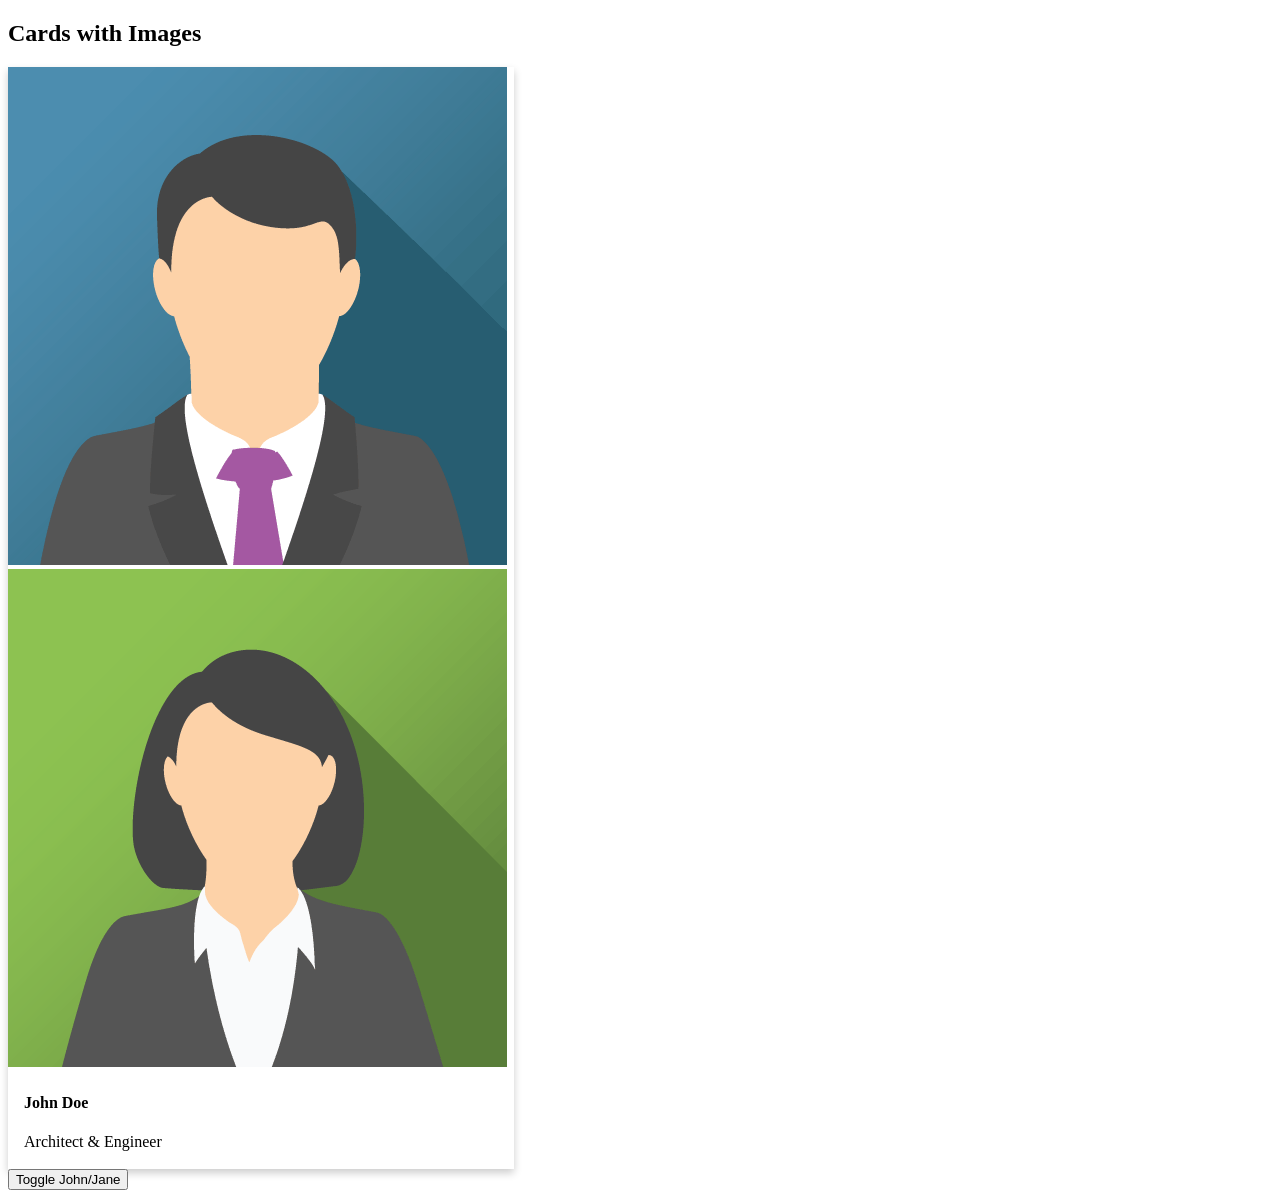
==== src/main/resources/static/index.html @ f24b475a "first commit: Toggle cards" ====
<!DOCTYPE html>
<html lang="en">
<head>
    <meta charset="UTF-8">
    <meta name="viewport" content="width=device-width, initial-scale=1.0">
    <title>Demo Cards
    </title>
    <link rel="stylesheet" href="style.css"/>
</head>
<body>
    <h2>Cards with Images</h2>

    <div class="card">
      <img src="john_doe.png" alt="John Doe" class="card-img-john">
      <img src="jane_doe.png" alt="Jane Doe" class="card-img-jane">
      <div class="container">
        <h4><b id="name">John Doe</b></h4> 
        <p id="prof">Architect & Engineer</p> 
      </div>
    </div>

    <!--
    <div class="card">
      <img src="jane_doe.png" alt="Jane Doe" class="card-img">
      <div class="container">
        <h4><b id="name2">Jane Doe</b></h4> 
        <p id="prof2">Architect & Engineer</p> 
      </div>
    </div>
    -->

    <button onclick="toggle()">Toggle John/Jane</button>

    <script src="index.js"></script>
</body>
</html>
---- src/main/resources/static/style.css ----
.card {
  box-shadow: 0 4px 8px 0 rgba(0,0,0,0.2);
  transition: 0.3s;
  width: 40%;
}

.card:hover {
  box-shadow: 0 8px 16px 0 rgba(0,0,0,0.2);
}

.container {
  padding: 2px 16px;
}

.card-img {
  width: 100%;
  height: auto;
}
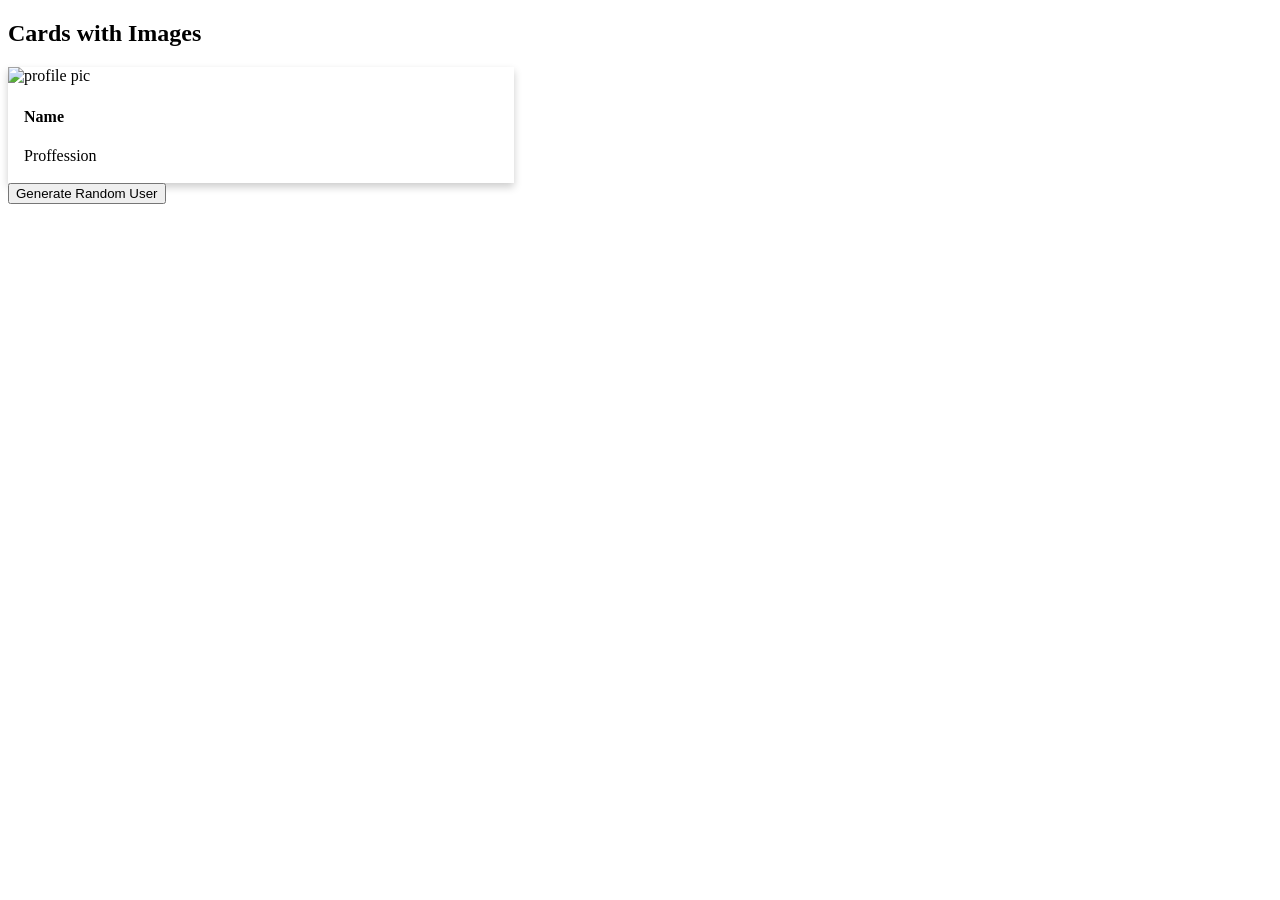
==== commit 31b31e89: "rendered users from randomuser api" ====
--- a/src/main/resources/static/index.html
+++ b/src/main/resources/static/index.html
@@ -10,14 +10,14 @@
 <body>
     <h2>Cards with Images</h2>
 
-    <div class="card">
+    <!-- <div class="card">
       <img src="john_doe.png" alt="John Doe" class="card-img-john">
       <img src="jane_doe.png" alt="Jane Doe" class="card-img-jane">
       <div class="container">
         <h4><b id="name">John Doe</b></h4> 
         <p id="prof">Architect & Engineer</p> 
       </div>
-    </div>
+    </div> -->
 
     <!--
     <div class="card">
@@ -29,7 +29,16 @@
     </div>
     -->
 
-    <button onclick="toggle()">Toggle John/Jane</button>
+    <div class="card">
+      <img alt="profile pic" class="profile-img">
+      <div class="container">
+        <h4><b id="name">Name</b></h4> 
+        <p id="prof">Proffession</p> 
+      </div>
+    </div>
+
+    <!-- <button onclick="toggle()">Toggle John/Jane</button> -->
+     <button onclick="randomUser()">Generate Random User</button>
 
     <script src="index.js"></script>
 </body>
